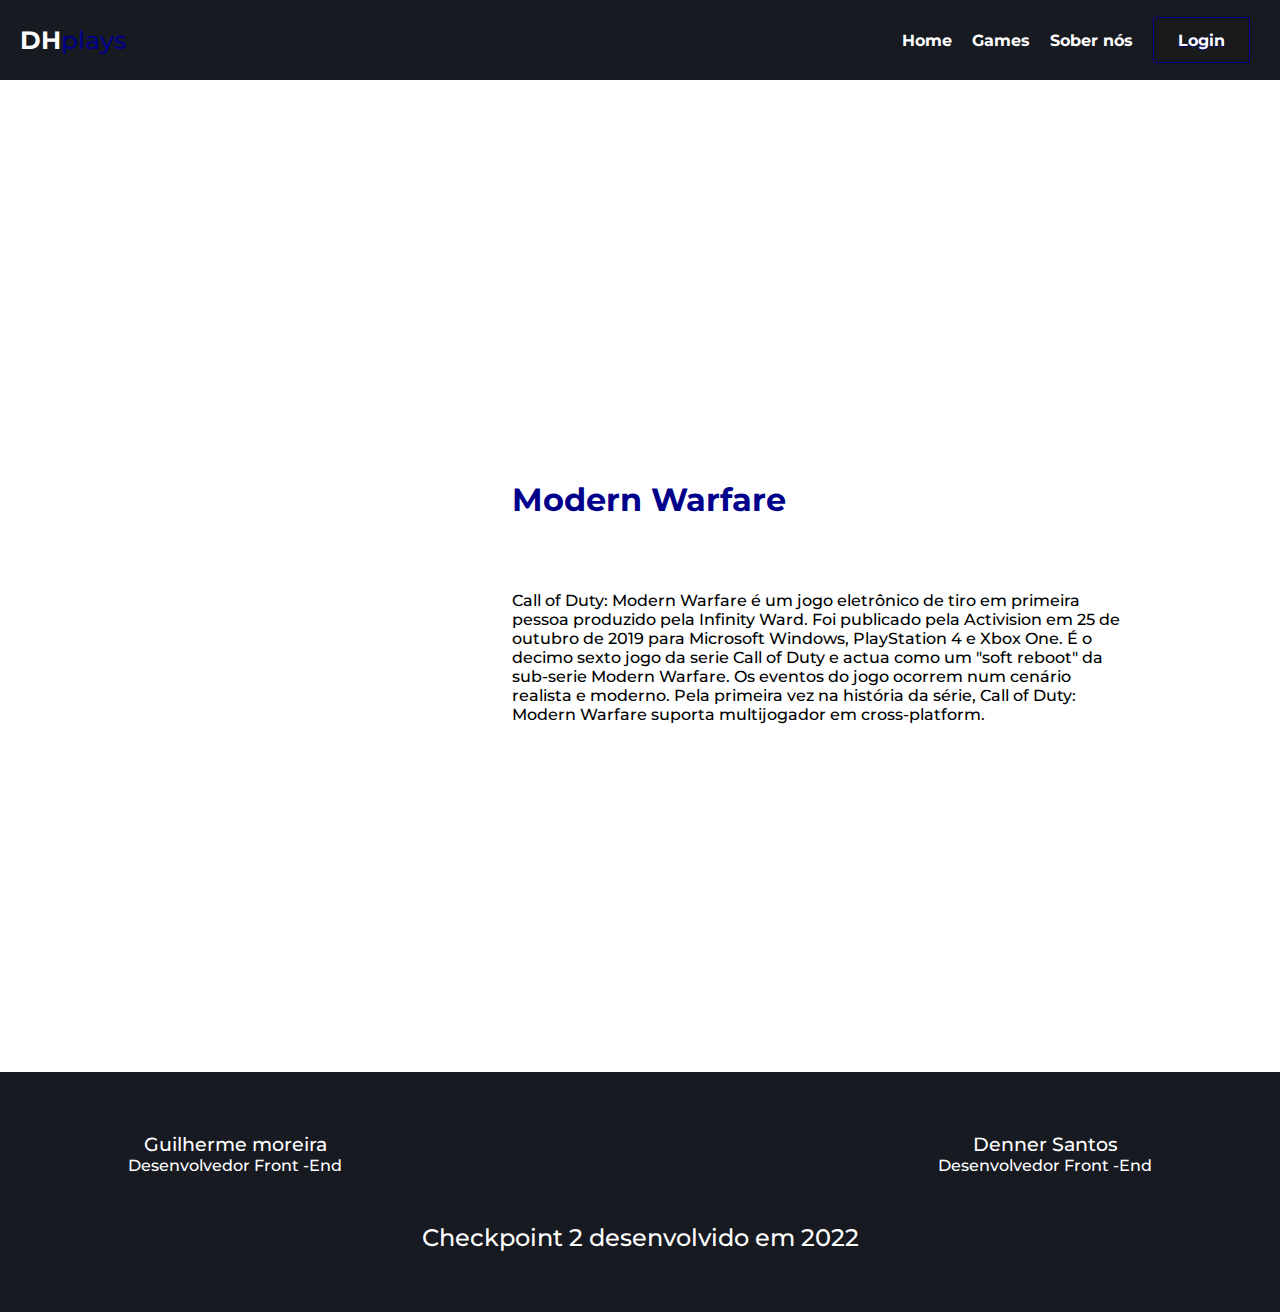
==== game.html @ 5b9b2d0b "pg do card" ====
<!DOCTYPE html>
<html lang="en">
    <head>
        <meta charset="UTF-8" />
        <meta http-equiv="X-UA-Compatible" content="IE=edge" />
        <meta name="viewport" content="width=device-width, initial-scale=1.0" />
        <link rel="stylesheet" href="css/game.css" />
        <title>DH plays</title>
    </head>
    <body>
        <header>
            <div class="logo">
                <a href="index.html"> DH<span>plays</span></a>
            </div>

            <!-- Hamburger icon -->
            <input class="side-menu" type="checkbox" id="side-menu" />
            <label class="hamb" for="side-menu"
                ><span class="hamb-line"></span
            ></label>
            <!-- Menu -->
            <nav>
                <ul class="menu">
                    <li><a href="#hero">Home</a></li>
                    <li><a href="#cards">Games</a></li>
                    <li><a href="#footer">Sober nós</a></li>
                    <li><a href="login.html">Login</a></li>
                </ul>
            </nav>
        </header>

        <main>
            <section id="hero">
                <section class="banner"></section>
            </section>
            <section class="principal">
                <div class="cover">
                    <div class="img"></div>
                </div>
                <div class="conteudo">
                    <h1>Call of Duty:</h1>
                    <h2>Modern Warfare</h2>
                    <p>
                        Call of Duty: Modern Warfare é um jogo eletrônico de
                        tiro em primeira pessoa produzido pela Infinity Ward.
                        Foi publicado pela Activision em 25 de outubro de 2019
                        para Microsoft Windows, PlayStation 4 e Xbox One. É o
                        decimo sexto jogo da serie Call of Duty e actua como um
                        "soft reboot" da sub-serie Modern Warfare. Os eventos do
                        jogo ocorrem num cenário realista e moderno. Pela
                        primeira vez na história da série, Call of Duty: Modern
                        Warfare suporta multijogador em cross-platform.
                    </p>
                </div>
            </section>
        </main>

        <footer id="footer">
            <div class="alunos">
                <div class="aluno">
                    <h3 class="nome">Guilherme moreira</h3>
                    <p>Desenvolvedor Front -End</p>
                </div>
                <div class="aluno">
                    <h3 class="nome">Denner Santos</h3>
                    <p>Desenvolvedor Front -End</p>
                </div>
            </div>
            <h2>Checkpoint 2 desenvolvido em 2022</h2>
        </footer>
    </body>
</html>
---- css/game.css ----
@charset "UTF-8";
@import url("https://fonts.googleapis.com/css2?family=Montserrat:wght@400;500;700&display=swap");
/* -- Animação de digitação -- */
/* -- Font: https://codepen.io/denic/pen/GRoOxbM -- */
@-webkit-keyframes typing {
  from {
    width: 0;
  }
}
@keyframes typing {
  from {
    width: 0;
  }
}

@-webkit-keyframes blink {
  50% {
    border-color: transparent;
  }
}

@keyframes blink {
  50% {
    border-color: transparent;
  }
}

header {
  z-index: 1;
  position: fixed;
  height: 5rem;
  width: 100%;
  background-color: #171a21;
  padding: 0 1.25rem;
  display: -webkit-box;
  display: -ms-flexbox;
  display: flex;
  -webkit-box-align: center;
      -ms-flex-align: center;
          align-items: center;
  -webkit-box-pack: justify;
      -ms-flex-pack: justify;
          justify-content: space-between;
}

header a {
  text-decoration: none;
  font-weight: 700;
  font-size: 1rem;
  color: #fff;
}

header .logo a {
  font-weight: 700;
  font-size: 1.5625rem;
}

header .logo a span {
  font-weight: 500;
  color: darkblue;
}

header .side-menu {
  display: none;
}

header .menu {
  list-style-type: none;
  display: -webkit-box;
  display: -ms-flexbox;
  display: flex;
  -webkit-box-align: center;
      -ms-flex-align: center;
          align-items: center;
  -webkit-box-pack: justify;
      -ms-flex-pack: justify;
          justify-content: space-between;
  gap: 20px;
  padding: 10px;
}

header .menu a:hover {
  color: aqua;
}

header .menu li:last-child {
  background-color: #181a1b;
  border-radius: 5%;
  border: 1px solid darkblue;
  color: #ffffff;
  padding: 0.8rem 1.5rem;
  text-shadow: 0px 1px 0px darkblue;
  cursor: pointer;
}

header .menu li:last-child:hover {
  background-color: darkblue;
}

header .menu li:last-child:active {
  background-color: darkblue;
  position: relative;
  top: 1px;
}

header .menu li:last-child a:hover {
  color: #fff;
}

footer {
  height: 15rem;
  width: 100%;
  background-color: #171a21;
  color: #fff;
  display: -webkit-box;
  display: -ms-flexbox;
  display: flex;
  -webkit-box-align: center;
      -ms-flex-align: center;
          align-items: center;
  -webkit-box-pack: center;
      -ms-flex-pack: center;
          justify-content: center;
  -webkit-box-orient: vertical;
  -webkit-box-direction: normal;
      -ms-flex-direction: column;
          flex-direction: column;
  gap: 3rem;
}

footer .alunos {
  width: 80%;
  display: -webkit-box;
  display: -ms-flexbox;
  display: flex;
  -webkit-box-align: center;
      -ms-flex-align: center;
          align-items: center;
  -webkit-box-pack: justify;
      -ms-flex-pack: justify;
          justify-content: space-between;
}

footer .alunos .aluno {
  display: -webkit-box;
  display: -ms-flexbox;
  display: flex;
  -webkit-box-align: center;
      -ms-flex-align: center;
          align-items: center;
  -webkit-box-pack: center;
      -ms-flex-pack: center;
          justify-content: center;
  -webkit-box-orient: vertical;
  -webkit-box-direction: normal;
      -ms-flex-direction: column;
          flex-direction: column;
}

footer .alunos .aluno .linkedin {
  background-image: url("../../img/linkedinLogo.png");
}

footer .alunos .aluno .github {
  background-image: url("../../img/githubLogo.png");
}

@media (max-width: 800px) {
  /* Tablet */
  header {
    /* Menu Icon */
  }
  header nav {
    top: 5rem;
    width: 95%;
    height: 100%;
    position: fixed;
    background-color: #171a21;
    overflow: hidden;
    max-height: 0;
    -webkit-transition: max-height .2s ease-out;
    transition: max-height .2s ease-out;
  }
  header nav .menu {
    -webkit-box-orient: vertical;
    -webkit-box-direction: normal;
        -ms-flex-direction: column;
            flex-direction: column;
  }
  header nav .menu a {
    display: block;
    padding: 30px;
    color: white;
  }
  header nav .menu a:hover {
    background-color: gray;
  }
  header .hamb {
    cursor: pointer;
    float: right;
    padding: 40px 20px;
  }
  header .hamb-line {
    background: white;
    display: block;
    height: 2px;
    position: relative;
    width: 24px;
  }
  header .hamb-line::before, header .hamb-line::after {
    background: white;
    content: '';
    display: block;
    height: 100%;
    position: absolute;
    -webkit-transition: all .2s ease-out;
    transition: all .2s ease-out;
    width: 100%;
  }
  header .hamb-line::before {
    top: 5px;
  }
  header .hamb-line::after {
    top: -5px;
  }
  header .side-menu:checked ~ nav {
    max-height: 50%;
  }
  header .side-menu:checked ~ .hamb .hamb-line {
    background: transparent;
  }
  header .side-menu:checked ~ .hamb .hamb-line::before {
    -webkit-transform: rotate(-45deg);
            transform: rotate(-45deg);
    top: 0;
  }
  header .side-menu:checked ~ .hamb .hamb-line::after {
    -webkit-transform: rotate(45deg);
            transform: rotate(45deg);
    top: 0;
  }
  footer h2 {
    font-size: 1rem;
  }
}

@media (max-width: 500px) {
  /* Mobile */
  .alunos {
    -webkit-box-orient: vertical;
    -webkit-box-direction: normal;
        -ms-flex-direction: column;
            flex-direction: column;
    gap: 20px;
  }
}

* {
  margin: 0;
  padding: 0;
  -webkit-box-sizing: border-box;
          box-sizing: border-box;
  font-family: 'Montserrat', sans-serif;
  font-weight: 500;
  scroll-behavior: smooth;
}

body .banner {
  height: 35rem;
  background: url("https://external-content.duckduckgo.com/iu/?u=http%3A%2F%2Fimages.pushsquare.com%2F99b1fc08bc4a4%2Fcall-of-duty-modern-warfare-2019-ps4.original.jpg&f=1&nofb=1");
  background-size: cover;
  background-position: center;
  background-repeat: no-repeat;
}

body .principal {
  width: 100%;
  margin-bottom: 15rem;
  margin-top: -10rem;
  display: -webkit-box;
  display: -ms-flexbox;
  display: flex;
  -webkit-box-align: center;
      -ms-flex-align: center;
          align-items: center;
  -webkit-box-pack: center;
      -ms-flex-pack: center;
          justify-content: center;
}

body .principal .cover {
  width: 40%;
  display: -webkit-box;
  display: -ms-flexbox;
  display: flex;
  -webkit-box-align: center;
      -ms-flex-align: center;
          align-items: center;
  -webkit-box-pack: center;
      -ms-flex-pack: center;
          justify-content: center;
  -webkit-box-orient: vertical;
  -webkit-box-direction: normal;
      -ms-flex-direction: column;
          flex-direction: column;
}

body .principal .cover .img {
  height: 27rem;
  width: 20rem;
  background-image: url("https://external-content.duckduckgo.com/iu/?u=https%3A%2F%2Fstatic.miraheze.org%2Fawesomegameswiki%2F4%2F47%2F602324-call-of-duty-modern-warfare-xbox-one-front-cover.jpg&f=1&nofb=1");
  background-size: cover;
  background-position: center;
  background-repeat: no-repeat;
}

body .principal .conteudo {
  width: 60%;
  height: 27rem;
  padding-right: 150px;
  display: -webkit-box;
  display: -ms-flexbox;
  display: flex;
  -webkit-box-align: start;
      -ms-flex-align: start;
          align-items: flex-start;
  -webkit-box-pack: start;
      -ms-flex-pack: start;
          justify-content: flex-start;
  -webkit-box-orient: vertical;
  -webkit-box-direction: normal;
      -ms-flex-direction: column;
          flex-direction: column;
  gap: 2px;
}

body .principal .conteudo h1 {
  color: #fff;
  margin-top: 20px;
  font-size: 3rem;
  font-weight: 700;
}

body .principal .conteudo h2 {
  color: darkblue;
  font-weight: 700;
  font-size: 2rem;
  margin-bottom: 70px;
}

@media (max-width: 800px) {
  .principal {
    -webkit-box-orient: vertical;
    -webkit-box-direction: normal;
        -ms-flex-direction: column;
            flex-direction: column;
  }
  .principal .conteudo {
    -webkit-box-align: center;
        -ms-flex-align: center;
            align-items: center;
  }
}
/*# sourceMappingURL=game.css.map */
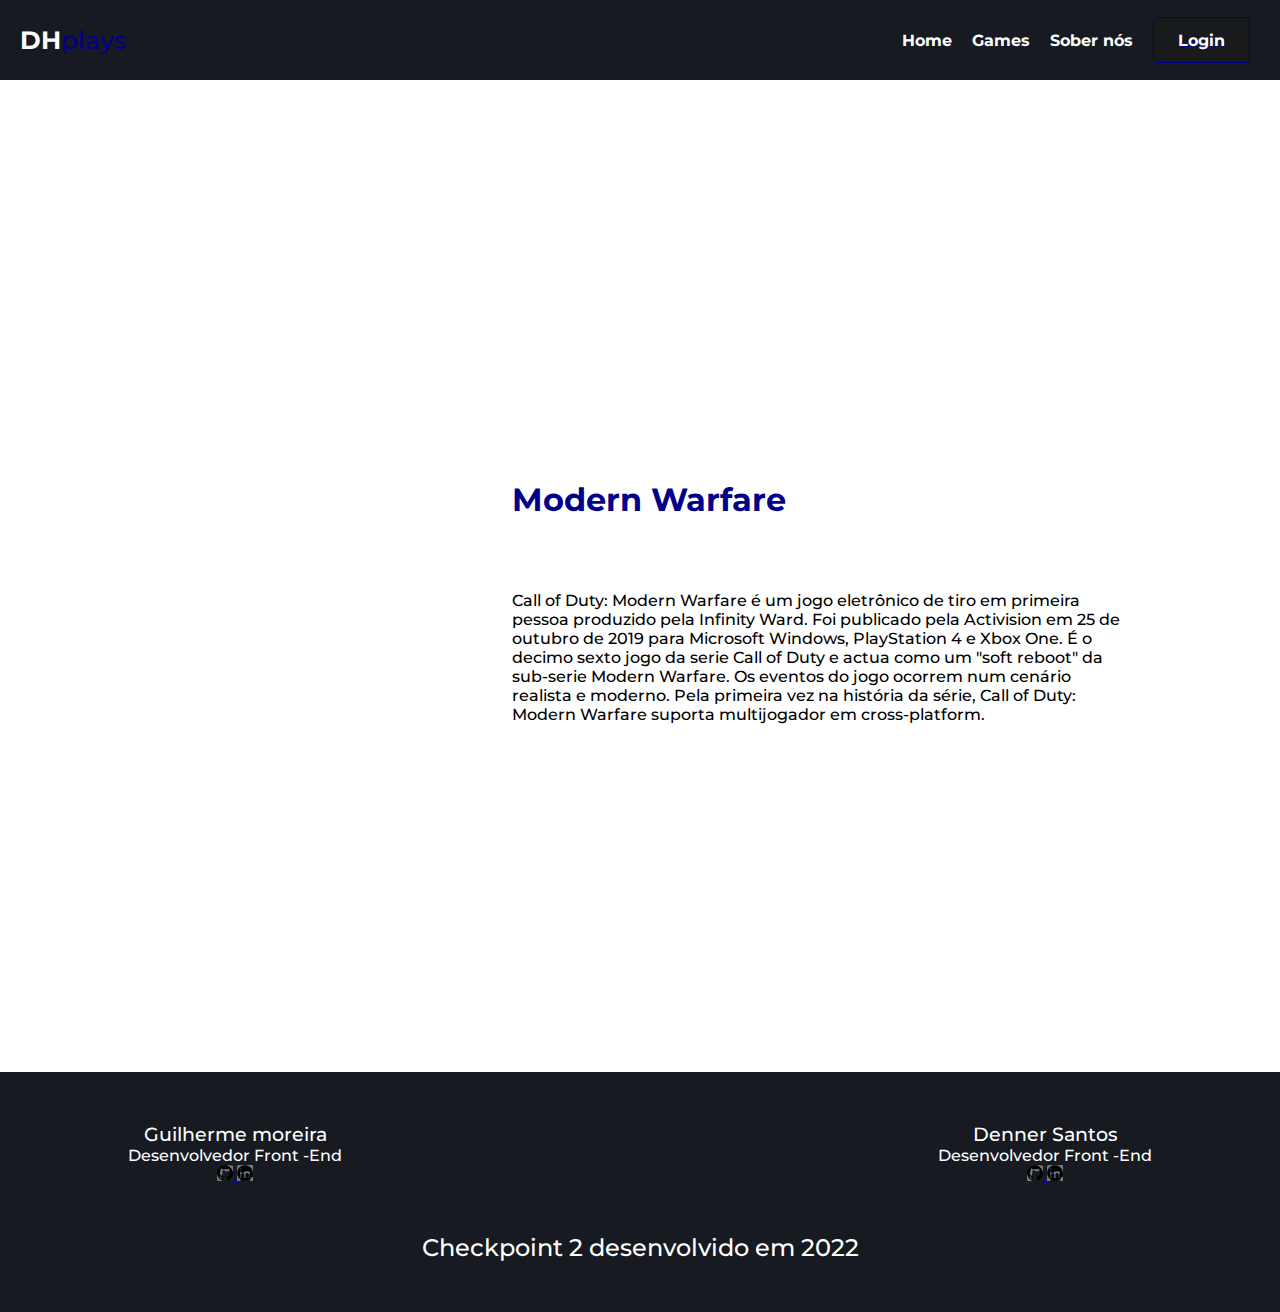
==== commit af59f472: "social" ====
--- a/game.html
+++ b/game.html
@@ -60,10 +60,112 @@
                 <div class="aluno">
                     <h3 class="nome">Guilherme moreira</h3>
                     <p>Desenvolvedor Front -End</p>
+                    <div class="social">
+                        <div class="social flex">
+                            <a href="https://github.com/GuiMoreiraC">
+                                <svg
+                                    class="github"
+                                    version="1.1"
+                                    xmlns="http://www.w3.org/2000/svg"
+                                    xmlns:xlink="http://www.w3.org/1999/xlink"
+                                    x="0px"
+                                    y="0px"
+                                    viewBox="0 0 1000 1000"
+                                    enable-background="new 0 0 1000 1000"
+                                    xml:space="preserve"
+                                >
+                                    <g>
+                                        <g
+                                            transform="translate(0.000000,511.000000) scale(0.100000,-0.100000)"
+                                        >
+                                            <path
+                                                d="M4553.4,4863.8c-619.6-51.6-1218.5-223.7-1769.3-499.1c-805.5-406.2-1404.4-946.6-1903.6-1707.3c-358-543.9-602.4-1160-722.9-1827.8C78.5,399.3,82-447.5,161.1-864c330.5-1724.5,1483.6-3122.1,3077.3-3721c261.6-99.8,364.9-103.3,454.4-13.8c62,62,68.8,113.6,68.8,526.7v454.4h-437.2c-378.6,0-464.7,10.3-602.4,75.7c-271.9,123.9-454.4,323.5-626.5,681.6c-151.5,316.7-344.2,554.2-581.7,722.9c-237.5,168.7-51.6,299.5,285.7,203.1c148-44.8,230.6-96.4,378.6-251.3c103.3-106.7,244.4-268.5,309.8-361.4c75.7-106.7,189.3-206.5,309.8-275.4c165.2-92.9,220.3-106.7,447.5-103.3c141.1,3.5,316.7,27.6,389,51.6c120.5,44.8,137.7,72.3,206.5,275.4c41.3,120.5,110.2,268.5,154.9,323.6l79.2,99.8l-354.6,75.7c-636.8,134.3-998.2,320.1-1325.2,681.6c-337.3,368.3-526.7,943.1-526.7,1604c0,516.3,99.8,846.8,368.3,1211.7l117,161.8l-41.3,210c-72.3,375.2,27.5,1039.6,165.2,1091.2c144.6,55.1,729.7-158.3,1122.1-409.6l161.8-103.3l320.1,62c440.6,89.5,1394.1,92.9,1834.7,3.4l313.3-65.4l302.9,175.6c337.3,192.8,647.1,306.4,874.3,320.1l154.9,10.3l65.4-172.1c86.1-220.3,117.1-709.1,58.5-939.7l-41.3-175.6l154.9-234.1c275.4-419.9,316.7-571.4,316.7-1163.5c-3.4-433.7-13.8-561.1-79.2-791.7c-192.8-671.2-602.4-1108.4-1253-1345.9c-82.6-31-306.4-89.5-502.5-130.8l-354.6-75.7l75.7-92.9c41.3-55.1,106.7-179,144.6-275.4c68.8-161.8,75.7-261.6,86.1-1074c6.9-599,24.1-908.8,51.6-939.7c117.1-144.6,278.8-117.1,836.5,148c671.2,313.2,1363.1,881.2,1820.9,1493.9c426.8,564.5,771.1,1363.1,898.4,2068.8c79.2,437.2,79.2,1215.1,0,1652.3c-199.6,1105-815.8,2182.4-1655.7,2888C7162.6,4560.9,5861.4,4980.8,4553.4,4863.8z"
+                                            />
+                                        </g>
+                                    </g>
+                                </svg>
+                            </a>
+                            <a href="https://www.linkedin.com/in/guiowl/">
+                                <svg
+                                    class="linkedin"
+                                    version="1.1"
+                                    xmlns="http://www.w3.org/2000/svg"
+                                    xmlns:xlink="http://www.w3.org/1999/xlink"
+                                    x="0px"
+                                    y="0px"
+                                    viewBox="0 0 1000 1000"
+                                    enable-background="new 0 0 1000 1000"
+                                    xml:space="preserve"
+                                >
+                                    <g>
+                                        <g
+                                            transform="translate(0.000000,512.000000) scale(0.100000,-0.100000)"
+                                        >
+                                            <path
+                                                d="M4623.5,5003.7C3145,4896.3,1760.4,4087.1,930,2838.7C437.2,2098.4,174.5,1321.8,111.2,420.5C15.3-967.9,538.8-2344.8,1539.9-3347.8c767.1-765.2,1685.6-1225.4,2782.6-1390.3c379.7-57.5,981.9-57.5,1361.5,0c1096.9,164.9,2015.5,625.2,2780.6,1392.2c767.1,765.2,1227.3,1683.7,1392.2,2780.6c57.5,379.7,57.5,981.9,0,1361.6c-164.9,1096.9-625.2,2015.5-1390.3,2782.6C7617,4426.5,6537.3,4919.4,5338.8,5005.7C5039.6,5026.8,4938,5026.8,4623.5,5003.7z M2859.2,3220.3c295.3-99.7,492.8-349,525.4-667.3c23-210.9-86.3-485.2-251.2-629c-42.2-38.3-132.3-94-201.4-128.5c-111.2-51.8-143.8-59.5-297.2-59.5c-201.4,0-324.1,38.4-464.1,143.8c-281.9,210.9-383.5,573.4-255,907.1c76.7,203.3,308.7,404.6,523.5,454.5C2558.2,3270.2,2738.4,3262.5,2859.2,3220.3z M7128,1225.9c222.4-55.6,395-157.2,571.5-333.7C7950.7,641,8090.7,313.1,8129-122.2c9.6-117,19.2-818.8,19.2-1559.1v-1348.1h-659.7h-659.7l1.9,1261.8c3.8,1175.5,1.9,1267.6-30.7,1375c-72.9,234-176.4,364.4-356.7,448.8c-93.9,44.1-132.3,49.9-308.7,49.9c-182.2,0-212.9-5.8-310.6-53.7C5605.4-55.1,5446.2-291,5405.9-565.2c-9.6-76.7-19.2-627.1-19.2-1298.3v-1165.9h-652h-652v2099.9v2099.9H4706h623.2v-280v-280l86.3,115.1c147.7,197.5,429.6,395,703.8,494.8C6307.2,1289.2,6863.3,1293,7128,1225.9z M3277.3-939.2v-2090.3h-652h-652v2090.3v2090.3h652h652V-939.2z"
+                                            />
+                                        </g>
+                                    </g>
+                                </svg>
+                            </a>
+                        </div>
+                    </div>
                 </div>
                 <div class="aluno">
                     <h3 class="nome">Denner Santos</h3>
                     <p>Desenvolvedor Front -End</p>
+                    <div class="social">
+                        <div class="social flex">
+                            <a href="https://github.com/dnercred">
+                                <svg
+                                    class="github"
+                                    version="1.1"
+                                    xmlns="http://www.w3.org/2000/svg"
+                                    xmlns:xlink="http://www.w3.org/1999/xlink"
+                                    x="0px"
+                                    y="0px"
+                                    viewBox="0 0 1000 1000"
+                                    enable-background="new 0 0 1000 1000"
+                                    xml:space="preserve"
+                                >
+                                    <g>
+                                        <g
+                                            transform="translate(0.000000,511.000000) scale(0.100000,-0.100000)"
+                                        >
+                                            <path
+                                                d="M4553.4,4863.8c-619.6-51.6-1218.5-223.7-1769.3-499.1c-805.5-406.2-1404.4-946.6-1903.6-1707.3c-358-543.9-602.4-1160-722.9-1827.8C78.5,399.3,82-447.5,161.1-864c330.5-1724.5,1483.6-3122.1,3077.3-3721c261.6-99.8,364.9-103.3,454.4-13.8c62,62,68.8,113.6,68.8,526.7v454.4h-437.2c-378.6,0-464.7,10.3-602.4,75.7c-271.9,123.9-454.4,323.5-626.5,681.6c-151.5,316.7-344.2,554.2-581.7,722.9c-237.5,168.7-51.6,299.5,285.7,203.1c148-44.8,230.6-96.4,378.6-251.3c103.3-106.7,244.4-268.5,309.8-361.4c75.7-106.7,189.3-206.5,309.8-275.4c165.2-92.9,220.3-106.7,447.5-103.3c141.1,3.5,316.7,27.6,389,51.6c120.5,44.8,137.7,72.3,206.5,275.4c41.3,120.5,110.2,268.5,154.9,323.6l79.2,99.8l-354.6,75.7c-636.8,134.3-998.2,320.1-1325.2,681.6c-337.3,368.3-526.7,943.1-526.7,1604c0,516.3,99.8,846.8,368.3,1211.7l117,161.8l-41.3,210c-72.3,375.2,27.5,1039.6,165.2,1091.2c144.6,55.1,729.7-158.3,1122.1-409.6l161.8-103.3l320.1,62c440.6,89.5,1394.1,92.9,1834.7,3.4l313.3-65.4l302.9,175.6c337.3,192.8,647.1,306.4,874.3,320.1l154.9,10.3l65.4-172.1c86.1-220.3,117.1-709.1,58.5-939.7l-41.3-175.6l154.9-234.1c275.4-419.9,316.7-571.4,316.7-1163.5c-3.4-433.7-13.8-561.1-79.2-791.7c-192.8-671.2-602.4-1108.4-1253-1345.9c-82.6-31-306.4-89.5-502.5-130.8l-354.6-75.7l75.7-92.9c41.3-55.1,106.7-179,144.6-275.4c68.8-161.8,75.7-261.6,86.1-1074c6.9-599,24.1-908.8,51.6-939.7c117.1-144.6,278.8-117.1,836.5,148c671.2,313.2,1363.1,881.2,1820.9,1493.9c426.8,564.5,771.1,1363.1,898.4,2068.8c79.2,437.2,79.2,1215.1,0,1652.3c-199.6,1105-815.8,2182.4-1655.7,2888C7162.6,4560.9,5861.4,4980.8,4553.4,4863.8z"
+                                            />
+                                        </g>
+                                    </g>
+                                </svg>
+                            </a>
+                            <a
+                                href="https://www.linkedin.com/in/denner-pereira-9799b5177/"
+                            >
+                                <svg
+                                    class="linkedin"
+                                    version="1.1"
+                                    xmlns="http://www.w3.org/2000/svg"
+                                    xmlns:xlink="http://www.w3.org/1999/xlink"
+                                    x="0px"
+                                    y="0px"
+                                    viewBox="0 0 1000 1000"
+                                    enable-background="new 0 0 1000 1000"
+                                    xml:space="preserve"
+                                >
+                                    <g>
+                                        <g
+                                            transform="translate(0.000000,512.000000) scale(0.100000,-0.100000)"
+                                        >
+                                            <path
+                                                d="M4623.5,5003.7C3145,4896.3,1760.4,4087.1,930,2838.7C437.2,2098.4,174.5,1321.8,111.2,420.5C15.3-967.9,538.8-2344.8,1539.9-3347.8c767.1-765.2,1685.6-1225.4,2782.6-1390.3c379.7-57.5,981.9-57.5,1361.5,0c1096.9,164.9,2015.5,625.2,2780.6,1392.2c767.1,765.2,1227.3,1683.7,1392.2,2780.6c57.5,379.7,57.5,981.9,0,1361.6c-164.9,1096.9-625.2,2015.5-1390.3,2782.6C7617,4426.5,6537.3,4919.4,5338.8,5005.7C5039.6,5026.8,4938,5026.8,4623.5,5003.7z M2859.2,3220.3c295.3-99.7,492.8-349,525.4-667.3c23-210.9-86.3-485.2-251.2-629c-42.2-38.3-132.3-94-201.4-128.5c-111.2-51.8-143.8-59.5-297.2-59.5c-201.4,0-324.1,38.4-464.1,143.8c-281.9,210.9-383.5,573.4-255,907.1c76.7,203.3,308.7,404.6,523.5,454.5C2558.2,3270.2,2738.4,3262.5,2859.2,3220.3z M7128,1225.9c222.4-55.6,395-157.2,571.5-333.7C7950.7,641,8090.7,313.1,8129-122.2c9.6-117,19.2-818.8,19.2-1559.1v-1348.1h-659.7h-659.7l1.9,1261.8c3.8,1175.5,1.9,1267.6-30.7,1375c-72.9,234-176.4,364.4-356.7,448.8c-93.9,44.1-132.3,49.9-308.7,49.9c-182.2,0-212.9-5.8-310.6-53.7C5605.4-55.1,5446.2-291,5405.9-565.2c-9.6-76.7-19.2-627.1-19.2-1298.3v-1165.9h-652h-652v2099.9v2099.9H4706h623.2v-280v-280l86.3,115.1c147.7,197.5,429.6,395,703.8,494.8C6307.2,1289.2,6863.3,1293,7128,1225.9z M3277.3-939.2v-2090.3h-652h-652v2090.3v2090.3h652h652V-939.2z"
+                                            />
+                                        </g>
+                                    </g>
+                                </svg>
+                            </a>
+                        </div>
+                    </div>
                 </div>
             </div>
             <h2>Checkpoint 2 desenvolvido em 2022</h2>
--- a/css/game.css
+++ b/css/game.css
@@ -158,10 +158,14 @@
 }
 
 footer .alunos .aluno .linkedin {
+  height: 16px;
+  width: 16px;
   background-image: url("../../img/linkedinLogo.png");
 }
 
 footer .alunos .aluno .github {
+  height: 16px;
+  width: 16px;
   background-image: url("../../img/githubLogo.png");
 }
 
